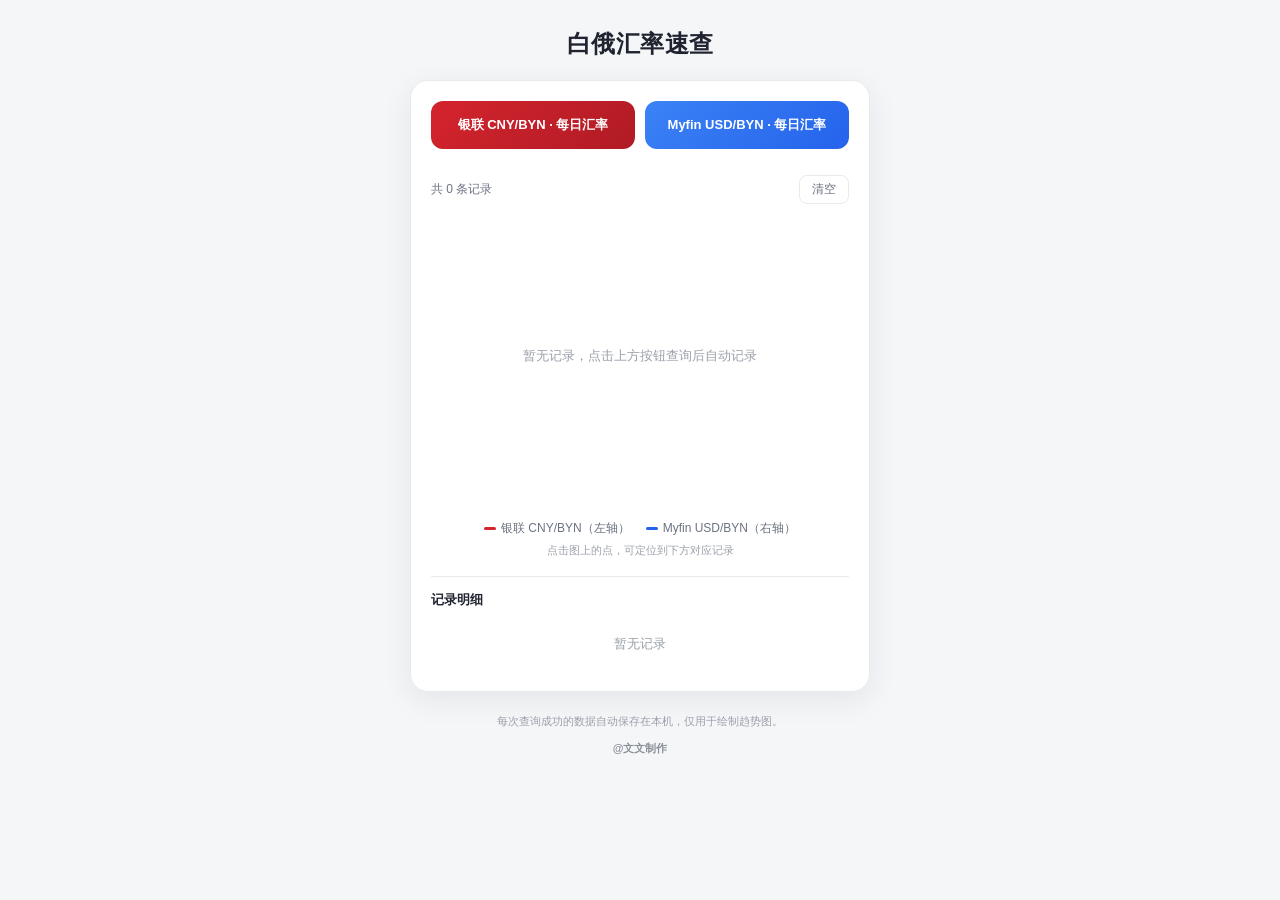
==== rate/index.html @ da24b67d "添加白俄汇率速查页面及更新脚本" ====
<!DOCTYPE html> <html lang="zh-CN"> <head> <meta charset="UTF-8"> <meta name="viewport" content="width=device-width, initial-scale=1.0"> <title>白俄汇率速查</title> <style>:root{ --primary:#d4242e; --primary-dark:#b01b24; --ink:#1f2430; --muted:#6b7280; --line:#e8eaef; --bg:#f5f6f8; --card:#ffffff; } *{box-sizing:border-box;margin:0;padding:0} body{ font-family:-apple-system,BlinkMacSystemFont,"PingFang SC","Microsoft YaHei",sans-serif; background:var(--bg);color:var(--ink);min-height:100vh; display:flex;align-items:flex-start;justify-content:center;padding:28px 14px; } .wrap{width:100%;max-width:460px} .header{text-align:center;margin-bottom:20px} .header h1{font-size:24px;letter-spacing:.5px} .header p{margin-top:8px;color:var(--muted);font-size:13px} .card{ background:var(--card);border-radius:18px;padding:20px; box-shadow:0 8px 30px rgba(31,36,48,.08);border:1px solid var(--line); } .btn-row{display:flex;gap:10px} .btn{ flex:1;padding:15px 6px;border:none;border-radius:12px; background:linear-gradient(135deg,var(--primary),var(--primary-dark)); color:#fff;font-size:13px;font-weight:700;letter-spacing:0;cursor:pointer; white-space:nowrap;transition:transform .1s ease,opacity .2s ease; } .btn:active{transform:scale(.98)} .btn:disabled{opacity:.6;cursor:not-allowed} .btn-blue{background:linear-gradient(135deg,#3b82f6,#2563eb)} .status-row{display:flex;gap:10px} .status{flex:1;font-size:12px;text-align:center;line-height:1.35;min-height:0} .status.error{color:#b91c1c} .status.info{color:var(--muted)} .results-row{display:flex;gap:10px;margin-top:6px;align-items:stretch} .result{ display:none;flex:1;min-width:0;margin-top:0;padding:14px 9px;border-radius:14px; background:linear-gradient(135deg,#fff5f5,#fff);border:1px solid #f7d5d7;text-align:center; } .result.show{display:block;animation:fade .35s ease} @keyframes fade{from{opacity:0;transform:translateY(8px)}to{opacity:1;transform:none}} .result.myfin{background:linear-gradient(135deg,#f5f9ff,#fff);border-color:#cfe0ff} .res-title{display:flex;align-items:center;justify-content:center;gap:6px;font-size:12px;font-weight:700;color:var(--ink);margin-bottom:10px} .block-dot{width:9px;height:9px;border-radius:50%;display:inline-block;flex:none} .rate-big{font-size:26px;font-weight:800;color:var(--primary);line-height:1.2} .myfin .rate-big{color:#2563eb} .rate-expr{margin-top:6px;font-size:12px;color:var(--ink);font-weight:600} .rate-inverse{margin-top:8px;font-size:11px;color:var(--muted)} .meta{ margin-top:12px;padding-top:10px;border-top:1px solid #f0dede; font-size:10px;color:var(--muted);display:flex;flex-direction:column;gap:4px;align-items:center; } .trend-head{display:flex;align-items:center;justify-content:space-between;margin-top:20px;margin-bottom:6px} .trend-head .cnt{font-size:12px;color:var(--muted)} .clear-btn{background:none;border:1px solid var(--line);color:var(--muted);border-radius:8px;padding:5px 12px;font-size:12px;cursor:pointer;white-space:nowrap} .clear-btn:active{background:#f2f3f5} .clear-btn.confirming{border-color:#d4242e;color:#d4242e;background:#fff0f1;font-weight:600} .chart-wrap{width:100%;overflow-x:auto;position:relative} #trendChart{width:100%;height:300px;display:block} .legend{display:flex;gap:16px;justify-content:center;margin-top:10px;font-size:12px;color:var(--muted)} .legend i{display:inline-block;width:12px;height:3px;border-radius:2px;vertical-align:middle;margin-right:5px} .chart-tip{text-align:center;font-size:11px;color:#9aa0aa;margin-top:6px} .detail-title{margin-top:18px;padding-top:14px;border-top:1px solid var(--line);font-size:13px;font-weight:600;color:var(--ink)} .detail-list{margin-top:8px;max-height:260px;overflow-y:auto} .detail-row{display:flex;align-items:center;justify-content:space-between;padding:10px 12px;border-radius:8px;background:#fafbfc;margin-bottom:6px;font-size:12px;border:2px solid transparent;transition:background .25s,border-color .25s} .detail-row .d-left{display:flex;flex-direction:column;gap:3px} .detail-row .d-time{color:var(--muted)} .detail-row .d-src{font-weight:600} .detail-row .d-src.up{color:var(--primary)} .detail-row .d-src.mf{color:#2563eb} .detail-row .d-rate{font-size:15px;font-weight:700;color:var(--ink)} .detail-row.highlight{background:#fff6d6;border-color:#f0b429;animation:hlpulse 1.1s ease} @keyframes hlpulse{0%{background:#ffe89a}100%{background:#fff6d6}} .empty-tip{text-align:center;color:#9aa0aa;font-size:13px;padding:36px 10px} .note{margin-top:20px;font-size:11px;color:#9aa0aa;line-height:1.7;text-align:center} .spin{ display:inline-block;width:13px;height:13px;border:2px solid rgba(31,36,48,.2); border-top-color:#6b7280;border-radius:50%;animation:spin .7s linear infinite; vertical-align:-2px;margin-right:5px; } @keyframes spin{to{transform:rotate(360deg)}}</style> </head> <body> <div class="wrap"> <div class="header"> <h1>白俄汇率速查</h1> </div> <div class="card"> <div class="btn-row"> <button class="btn" id="btn">查询银联 CNY/BYN</button> <button class="btn btn-blue" id="btnMyfin">查询Myfin USD/BYN</button> </div> <div class="status-row"> <div class="status info" id="status"></div> <div class="status info" id="statusMyfin"></div> </div> <div class="results-row"> <div class="result" id="result"> <div class="res-title"><span class="block-dot" style="background:#d4242e"></span>银联 CNY/BYN</div> <div class="rate-big" id="rateBig">—</div> <div class="rate-expr" id="rateExpr">—</div> <div class="rate-inverse" id="rateInverse">—</div> <div class="meta"> <span id="metaDate">数据日期：—</span> <span id="metaSrc">来源：中国银联</span> </div> </div> <div class="result myfin" id="resultMyfin"> <div class="res-title"><span class="block-dot" style="background:#2563eb"></span>Myfin USD/BYN</div> <div class="rate-big" id="myfinBig">—</div> <div class="rate-expr" id="myfinExpr">—</div> <div class="rate-inverse" id="myfinInverse">—</div> <div class="meta"> <span id="myfinDate">报价日期：—</span> <span>来源：Myfin</span> </div> </div> </div> <div class="trend-head"> <span class="cnt" id="recCount">共 0 条记录</span> <button class="clear-btn" id="btnClear">清空</button> </div> <div class="chart-wrap"> <canvas id="trendChart"></canvas> </div> <div class="legend"> <span><i style="background:#d4242e"></i>银联 CNY/BYN（左轴）</span> <span><i style="background:#2563eb"></i>Myfin USD/BYN（右轴）</span> </div> <div class="chart-tip">点击图上的点，可定位到下方对应记录</div> <div class="detail-title">记录明细</div> <div class="detail-list" id="detailList"></div> </div> <div class="note"> 每次查询成功的数据自动保存在本机，仅用于绘制趋势图。<br> <span style="display:inline-block;margin-top:8px;font-weight:600;color:#8a9099">@文文制作</span> </div> </div> <script>(function(){var $=function(id){return document.getElementById(id);};var inApp= !!window.AndroidBridge;var isStatic=false;var staticData=null;function bridgeCall(method){return new Promise(function(resolve,reject){var cb='cb_'+Date.now()+'_'+Math.floor(Math.random()*100000);window[cb]=function(payload){try{resolve(typeof payload==='string'?JSON.parse(payload):payload);}catch(e){reject(e);}delete window[cb];};AndroidBridge[method](cb);});}function loadStatic(){if(staticData)return Promise.resolve(staticData);return fetch('rates.json?t='+Date.now()).then(function(r){if(!r.ok)throw new Error('无法读取汇率数据文件');return r.json();}).then(function(d){staticData=d;return d;});}function apiQueryUnionPay(){if(inApp)return bridgeCall('queryUnionPay');if(isStatic)return loadStatic().then(function(d){var u=d.unionpay;if(!u|| !u.rate)throw new Error('暂无银联数据');return{rate:u.rate,inverse:u.inverse||1/u.rate,dataDate:u.dataDate||'',error:u.error};});return fetch('/api/rate').then(function(r){return r.json();});}function apiQueryMyfin(){if(inApp)return bridgeCall('queryMyfin');if(isStatic)return loadStatic().then(function(d){var m=d.myfin;if(!m|| !m.rate)throw new Error((m&&m.error)||'暂无 Myfin 数据');return{rate:m.rate,inverse:m.inverse||1/m.rate,quoteDate:m.quoteDate||'',error:m.error};});return fetch('/api/myfin').then(function(r){return r.json();});}function apiGetRecords(){try{if(inApp){var raw=AndroidBridge.getRecords();return typeof raw==='string'?JSON.parse(raw):(raw||[]);}return JSON.parse(localStorage.getItem('rate_records')||'[]');}catch(e){return[];}}function apiSaveRecord(source,rate,date,time){if(inApp){AndroidBridge.saveRecord(source,rate,date,time);return;}var arr=apiGetRecords();for(var i=arr.length-1;i>=0;i--){if(arr[i].source===source){if(Math.abs(Number(arr[i].rate)-Number(rate))<1e-9)return;break;}}arr.push({source:source,rate:Number(rate),date:date||'',time:time});if(arr.length>200)arr=arr.slice(-200);try{localStorage.setItem('rate_records',JSON.stringify(arr));}catch(e){}}function apiClearRecords(){if(inApp){AndroidBridge.clearRecords();return;}localStorage.removeItem('rate_records');}function nowTimeStr(){var d=new Date();function p(n){return n<10?'0'+n:''+n;}return p(d.getMonth()+1)+'-'+p(d.getDate())+' '+p(d.getHours())+':'+p(d.getMinutes())+':'+p(d.getSeconds());}function round3(v){return Math.round((Number(v)+1e-9)*1000)/1000;}var btn=$('btn'),statusEl=$('status'),result=$('result');btn.addEventListener('click',function(){btn.disabled=true;result.classList.remove('show');statusEl.className='status info';statusEl.innerHTML='<span class="spin"></span>正在查询…';apiQueryUnionPay().then(function(d){if(d.error)throw new Error(d.error);var rate=round3(d.rate);var inverse=round3(1/rate);$('rateBig').textContent=rate.toFixed(3);$('rateExpr').textContent='1 BYN = '+rate.toFixed(3)+' CNY';$('rateInverse').textContent='反向：1 CNY ≈ '+inverse.toFixed(3)+' BYN';$('metaDate').textContent='数据日期：'+String(d.dataDate).replace(/(\d{4})(\d{2})(\d{2})/,'$1-$2-$3');$('metaSrc').textContent='来源：中国银联';statusEl.textContent='';result.classList.add('show');apiSaveRecord('unionpay',rate,d.dataDate,nowTimeStr());loadRecords();}).catch(function(err){statusEl.className='status error';statusEl.textContent='查询失败：'+(err.message||'网络异常');}).finally(function(){btn.disabled=false;});});var btnMyfin=$('btnMyfin'),statusMyfin=$('statusMyfin'),resultMyfin=$('resultMyfin');btnMyfin.addEventListener('click',function(){btnMyfin.disabled=true;resultMyfin.classList.remove('show');statusMyfin.className='status info';statusMyfin.innerHTML='<span class="spin"></span>正在获取…';apiQueryMyfin().then(function(d){if(d.error)throw new Error(d.error);$('myfinBig').textContent=d.rate;$('myfinExpr').textContent='1 USD = '+d.rate+' BYN';$('myfinInverse').textContent='反向：1 BYN ≈ '+d.inverse+' USD';$('myfinDate').textContent='报价日期：'+d.quoteDate;statusMyfin.textContent='';resultMyfin.classList.add('show');apiSaveRecord('myfin',d.rate,d.quoteDate,nowTimeStr());loadRecords();}).catch(function(err){statusMyfin.className='status error';statusMyfin.textContent='获取失败：'+(err.message||'网络异常');}).finally(function(){btnMyfin.disabled=false;});});var records=[];var chartPoints=[];function esc(s){return String(s==null?'':s).replace(/[&<>"]/g,function(c){return{'&':'&amp;','<':'&lt;','>':'&gt;','"':'&quot;'}[c];});}function loadRecords(){records=apiGetRecords();$('recCount').textContent='共 '+records.length+' 条记录';drawChart();renderDetail();}var clearArmed=false,clearTimer=null;$('btnClear').addEventListener('click',function(){var btn=this;if(!clearArmed){clearArmed=true;btn.textContent='再点一次确认';btn.classList.add('confirming');clearTimeout(clearTimer);clearTimer=setTimeout(function(){clearArmed=false;btn.textContent='清空';btn.classList.remove('confirming');},3000);return;}clearTimeout(clearTimer);clearArmed=false;btn.textContent='清空';btn.classList.remove('confirming');apiClearRecords();loadRecords();});function renderDetail(){var box=$('detailList');if(!records||records.length===0){box.innerHTML='<div class="empty-tip" style="padding:18px 10px">暂无记录</div>';return;}var html='';for(var i=records.length-1;i>=0;i--){var r=records[i];var isUp=r.source==='unionpay';var srcTxt=isUp?'银联 CNY→BYN':'Myfin USD→BYN';html+='<div class="detail-row" id="row_'+i+'" data-gi="'+i+'">'+'<div class="d-left">'+'<span class="d-src '+(isUp?'up':'mf')+'">'+srcTxt+'</span>'+'<span class="d-time">'+esc(r.time||'')+'</span>'+'</div>'+'<div class="d-rate">'+(isUp?Number(r.rate).toFixed(3):r.rate)+'</div>'+'</div>';}box.innerHTML=html;}function tickFormatter(ex){var vals=[];for(var k=0;k<=4;k++)vals.push(ex.max-ex.range*k/4);var rounded=vals.map(function(v){return Math.round(v);});var distinct={};rounded.forEach(function(v){distinct[v]=1;});return Object.keys(distinct).length<2?function(v){return v.toFixed(2);}:function(v){return String(Math.round(v));};}function drawChart(){var canvas=$('trendChart');var ctx=canvas.getContext('2d');var dpr=window.devicePixelRatio||1;var w=canvas.clientWidth||360,h=canvas.clientHeight||300;canvas.width=w*dpr;canvas.height=h*dpr;ctx.scale(dpr,dpr);ctx.clearRect(0,0,w,h);chartPoints=[];if(!records||records.length===0){ctx.fillStyle='#9aa0aa';ctx.font='13px sans-serif';ctx.textAlign='center';ctx.fillText('暂无记录，点击上方按钮查询后自动记录',w/2,h/2);return;}var groups={unionpay:records.filter(function(r){return r.source==='unionpay';}),myfin:records.filter(function(r){return r.source==='myfin';})};function extent(list){if(!list.length)return null;var vals=list.map(function(r){return r.rate;});var mn=Math.min.apply(null,vals),mx=Math.max.apply(null,vals);if(mn===mx){mn-=0.05;mx+=0.05;}var rg=mx-mn;mn-=rg*0.18;mx+=rg*0.18;return{min:mn,max:mx,range:mx-mn};}var upEx=extent(groups.unionpay),mfEx=extent(groups.myfin);var padL=40,padR=40,padT=22,padB=42;var plotW=w-padL-padR,plotH=h-padT-padB;ctx.strokeStyle='#eef0f3';ctx.lineWidth=1;for(var g=0;g<=4;g++){var gy=padT+plotH*g/4;ctx.beginPath();ctx.moveTo(padL,gy);ctx.lineTo(w-padR,gy);ctx.stroke();}ctx.font='11px sans-serif';if(upEx){var fmtUp=tickFormatter(upEx);ctx.fillStyle='#d4242e';ctx.textAlign='right';for(var i=0;i<=4;i++){var y=padT+plotH*i/4;ctx.fillText(fmtUp(upEx.max-upEx.range*i/4),padL-8,y+4);}}if(mfEx){var fmtMf=tickFormatter(mfEx);ctx.fillStyle='#2563eb';ctx.textAlign='left';for(var j=0;j<=4;j++){var y2=padT+plotH*j/4;ctx.fillText(fmtMf(mfEx.max-mfEx.range*j/4),w-padR+8,y2+4);}}var n=records.length;function xAt(idx){return n===1?padL+plotW/2:padL+plotW*idx/(n-1);}ctx.fillStyle='#9aa0aa';ctx.textAlign='center';var labelIdxs=n===1?[0]:[0,Math.floor((n-1)/2),n-1];labelIdxs.forEach(function(idx){ctx.fillText(dateLabel(records[idx]),xAt(idx),h-14);});function drawLine(list,color,source,ex){if(!list.length|| !ex)return;function yAt(rate){return padT+plotH*(ex.max-rate)/ex.range;}ctx.strokeStyle=color;ctx.lineWidth=2.4;ctx.lineJoin='round';ctx.lineCap='round';ctx.beginPath();list.forEach(function(rec,idx){var gi=records.indexOf(rec);var x=xAt(gi),y=yAt(rec.rate);if(idx===0)ctx.moveTo(x,y);else ctx.lineTo(x,y);});ctx.stroke();ctx.fillStyle=color;list.forEach(function(rec){var gi=records.indexOf(rec);var x=xAt(gi),y=yAt(rec.rate);ctx.beginPath();ctx.arc(x,y,4.5,0,Math.PI*2);ctx.fill();chartPoints.push({x:x,y:y,gi:gi});});}drawLine(groups.unionpay,'#d4242e','unionpay',upEx);drawLine(groups.myfin,'#2563eb','myfin',mfEx);}function dateLabel(rec){var d=rec.date||'';if(/^\d{8}$/.test(d))d=d.slice(0,4)+'-'+d.slice(4,6)+'-'+d.slice(6,8);if(d)return String(d).slice(5);var t=String(rec.time||'');return t.slice(0,5)||t;}function focusRecordAt(clientX,clientY){if(!chartPoints.length)return;var rect=$('trendChart').getBoundingClientRect();var mx=clientX-rect.left,my=clientY-rect.top;var best=null,bestDist=20*20;chartPoints.forEach(function(p){var dx=p.x-mx,dy=p.y-my,d=dx*dx+dy*dy;if(d<bestDist){bestDist=d;best=p;}});if(best)highlightRow(best.gi);}function highlightRow(gi){var rows=document.querySelectorAll('.detail-row');for(var i=0;i<rows.length;i++)rows[i].classList.remove('highlight');var row=$('row_'+gi);if(!row)return;row.classList.add('highlight');row.scrollIntoView({behavior:'smooth',block:'center'});}$('trendChart').addEventListener('click',function(e){focusRecordAt(e.clientX,e.clientY);});$('trendChart').addEventListener('touchstart',function(e){if(e.touches&&e.touches.length)focusRecordAt(e.touches[0].clientX,e.touches[0].clientY);},{passive:true});function detectEnv(){if(inApp)return Promise.resolve();return fetch('/api/rate',{method:'GET'}).then(function(r){var ct=r.headers.get('content-type')||'';if(!r.ok||ct.indexOf('application/json')<0)throw new Error('static');return r.json();}).then(function(){isStatic=false;}).catch(function(){isStatic=true;var b1=$('btn'),b2=$('btnMyfin');if(b1)b1.textContent='银联 CNY/BYN · 每日汇率';if(b2)b2.textContent='Myfin USD/BYN · 每日汇率';});}detectEnv().then(function(){loadRecords();});window.addEventListener('resize',drawChart);})();</script> </body> </html>
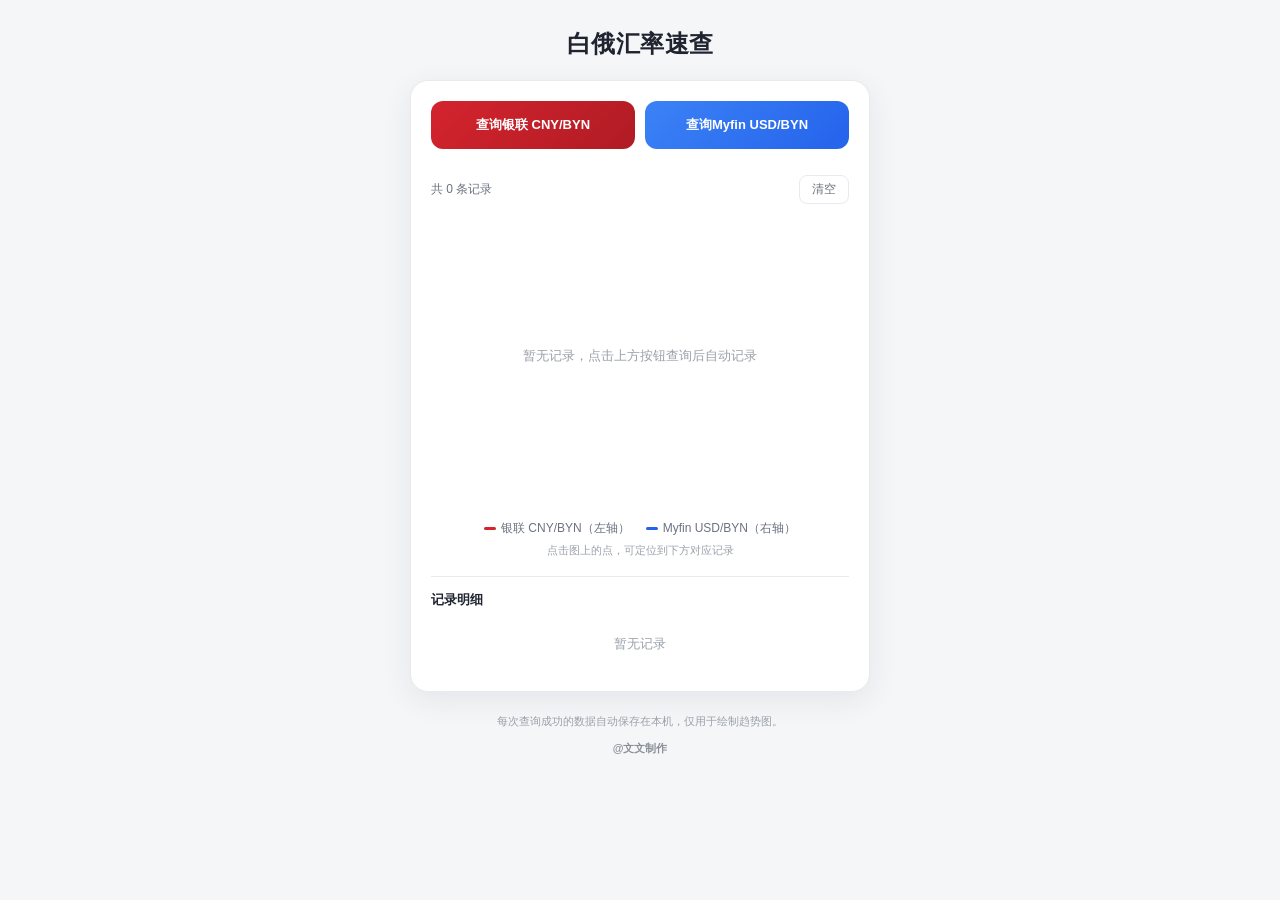
==== commit f1580507: "移除静态模式按钮的每日汇率文案" ====
--- a/rate/index.html
+++ b/rate/index.html
@@ -1 +1 @@
-<!DOCTYPE html> <html lang="zh-CN"> <head> <meta charset="UTF-8"> <meta name="viewport" content="width=device-width, initial-scale=1.0"> <title>白俄汇率速查</title> <style>:root{ --primary:#d4242e; --primary-dark:#b01b24; --ink:#1f2430; --muted:#6b7280; --line:#e8eaef; --bg:#f5f6f8; --card:#ffffff; } *{box-sizing:border-box;margin:0;padding:0} body{ font-family:-apple-system,BlinkMacSystemFont,"PingFang SC","Microsoft YaHei",sans-serif; background:var(--bg);color:var(--ink);min-height:100vh; display:flex;align-items:flex-start;justify-content:center;padding:28px 14px; } .wrap{width:100%;max-width:460px} .header{text-align:center;margin-bottom:20px} .header h1{font-size:24px;letter-spacing:.5px} .header p{margin-top:8px;color:var(--muted);font-size:13px} .card{ background:var(--card);border-radius:18px;padding:20px; box-shadow:0 8px 30px rgba(31,36,48,.08);border:1px solid var(--line); } .btn-row{display:flex;gap:10px} .btn{ flex:1;padding:15px 6px;border:none;border-radius:12px; background:linear-gradient(135deg,var(--primary),var(--primary-dark)); color:#fff;font-size:13px;font-weight:700;letter-spacing:0;cursor:pointer; white-space:nowrap;transition:transform .1s ease,opacity .2s ease; } .btn:active{transform:scale(.98)} .btn:disabled{opacity:.6;cursor:not-allowed} .btn-blue{background:linear-gradient(135deg,#3b82f6,#2563eb)} .status-row{display:flex;gap:10px} .status{flex:1;font-size:12px;text-align:center;line-height:1.35;min-height:0} .status.error{color:#b91c1c} .status.info{color:var(--muted)} .results-row{display:flex;gap:10px;margin-top:6px;align-items:stretch} .result{ display:none;flex:1;min-width:0;margin-top:0;padding:14px 9px;border-radius:14px; background:linear-gradient(135deg,#fff5f5,#fff);border:1px solid #f7d5d7;text-align:center; } .result.show{display:block;animation:fade .35s ease} @keyframes fade{from{opacity:0;transform:translateY(8px)}to{opacity:1;transform:none}} .result.myfin{background:linear-gradient(135deg,#f5f9ff,#fff);border-color:#cfe0ff} .res-title{display:flex;align-items:center;justify-content:center;gap:6px;font-size:12px;font-weight:700;color:var(--ink);margin-bottom:10px} .block-dot{width:9px;height:9px;border-radius:50%;display:inline-block;flex:none} .rate-big{font-size:26px;font-weight:800;color:var(--primary);line-height:1.2} .myfin .rate-big{color:#2563eb} .rate-expr{margin-top:6px;font-size:12px;color:var(--ink);font-weight:600} .rate-inverse{margin-top:8px;font-size:11px;color:var(--muted)} .meta{ margin-top:12px;padding-top:10px;border-top:1px solid #f0dede; font-size:10px;color:var(--muted);display:flex;flex-direction:column;gap:4px;align-items:center; } .trend-head{display:flex;align-items:center;justify-content:space-between;margin-top:20px;margin-bottom:6px} .trend-head .cnt{font-size:12px;color:var(--muted)} .clear-btn{background:none;border:1px solid var(--line);color:var(--muted);border-radius:8px;padding:5px 12px;font-size:12px;cursor:pointer;white-space:nowrap} .clear-btn:active{background:#f2f3f5} .clear-btn.confirming{border-color:#d4242e;color:#d4242e;background:#fff0f1;font-weight:600} .chart-wrap{width:100%;overflow-x:auto;position:relative} #trendChart{width:100%;height:300px;display:block} .legend{display:flex;gap:16px;justify-content:center;margin-top:10px;font-size:12px;color:var(--muted)} .legend i{display:inline-block;width:12px;height:3px;border-radius:2px;vertical-align:middle;margin-right:5px} .chart-tip{text-align:center;font-size:11px;color:#9aa0aa;margin-top:6px} .detail-title{margin-top:18px;padding-top:14px;border-top:1px solid var(--line);font-size:13px;font-weight:600;color:var(--ink)} .detail-list{margin-top:8px;max-height:260px;overflow-y:auto} .detail-row{display:flex;align-items:center;justify-content:space-between;padding:10px 12px;border-radius:8px;background:#fafbfc;margin-bottom:6px;font-size:12px;border:2px solid transparent;transition:background .25s,border-color .25s} .detail-row .d-left{display:flex;flex-direction:column;gap:3px} .detail-row .d-time{color:var(--muted)} .detail-row .d-src{font-weight:600} .detail-row .d-src.up{color:var(--primary)} .detail-row .d-src.mf{color:#2563eb} .detail-row .d-rate{font-size:15px;font-weight:700;color:var(--ink)} .detail-row.highlight{background:#fff6d6;border-color:#f0b429;animation:hlpulse 1.1s ease} @keyframes hlpulse{0%{background:#ffe89a}100%{background:#fff6d6}} .empty-tip{text-align:center;color:#9aa0aa;font-size:13px;padding:36px 10px} .note{margin-top:20px;font-size:11px;color:#9aa0aa;line-height:1.7;text-align:center} .spin{ display:inline-block;width:13px;height:13px;border:2px solid rgba(31,36,48,.2); border-top-color:#6b7280;border-radius:50%;animation:spin .7s linear infinite; vertical-align:-2px;margin-right:5px; } @keyframes spin{to{transform:rotate(360deg)}}</style> </head> <body> <div class="wrap"> <div class="header"> <h1>白俄汇率速查</h1> </div> <div class="card"> <div class="btn-row"> <button class="btn" id="btn">查询银联 CNY/BYN</button> <button class="btn btn-blue" id="btnMyfin">查询Myfin USD/BYN</button> </div> <div class="status-row"> <div class="status info" id="status"></div> <div class="status info" id="statusMyfin"></div> </div> <div class="results-row"> <div class="result" id="result"> <div class="res-title"><span class="block-dot" style="background:#d4242e"></span>银联 CNY/BYN</div> <div class="rate-big" id="rateBig">—</div> <div class="rate-expr" id="rateExpr">—</div> <div class="rate-inverse" id="rateInverse">—</div> <div class="meta"> <span id="metaDate">数据日期：—</span> <span id="metaSrc">来源：中国银联</span> </div> </div> <div class="result myfin" id="resultMyfin"> <div class="res-title"><span class="block-dot" style="background:#2563eb"></span>Myfin USD/BYN</div> <div class="rate-big" id="myfinBig">—</div> <div class="rate-expr" id="myfinExpr">—</div> <div class="rate-inverse" id="myfinInverse">—</div> <div class="meta"> <span id="myfinDate">报价日期：—</span> <span>来源：Myfin</span> </div> </div> </div> <div class="trend-head"> <span class="cnt" id="recCount">共 0 条记录</span> <button class="clear-btn" id="btnClear">清空</button> </div> <div class="chart-wrap"> <canvas id="trendChart"></canvas> </div> <div class="legend"> <span><i style="background:#d4242e"></i>银联 CNY/BYN（左轴）</span> <span><i style="background:#2563eb"></i>Myfin USD/BYN（右轴）</span> </div> <div class="chart-tip">点击图上的点，可定位到下方对应记录</div> <div class="detail-title">记录明细</div> <div class="detail-list" id="detailList"></div> </div> <div class="note"> 每次查询成功的数据自动保存在本机，仅用于绘制趋势图。<br> <span style="display:inline-block;margin-top:8px;font-weight:600;color:#8a9099">@文文制作</span> </div> </div> <script>(function(){var $=function(id){return document.getElementById(id);};var inApp= !!window.AndroidBridge;var isStatic=false;var staticData=null;function bridgeCall(method){return new Promise(function(resolve,reject){var cb='cb_'+Date.now()+'_'+Math.floor(Math.random()*100000);window[cb]=function(payload){try{resolve(typeof payload==='string'?JSON.parse(payload):payload);}catch(e){reject(e);}delete window[cb];};AndroidBridge[method](cb);});}function loadStatic(){if(staticData)return Promise.resolve(staticData);return fetch('rates.json?t='+Date.now()).then(function(r){if(!r.ok)throw new Error('无法读取汇率数据文件');return r.json();}).then(function(d){staticData=d;return d;});}function apiQueryUnionPay(){if(inApp)return bridgeCall('queryUnionPay');if(isStatic)return loadStatic().then(function(d){var u=d.unionpay;if(!u|| !u.rate)throw new Error('暂无银联数据');return{rate:u.rate,inverse:u.inverse||1/u.rate,dataDate:u.dataDate||'',error:u.error};});return fetch('/api/rate').then(function(r){return r.json();});}function apiQueryMyfin(){if(inApp)return bridgeCall('queryMyfin');if(isStatic)return loadStatic().then(function(d){var m=d.myfin;if(!m|| !m.rate)throw new Error((m&&m.error)||'暂无 Myfin 数据');return{rate:m.rate,inverse:m.inverse||1/m.rate,quoteDate:m.quoteDate||'',error:m.error};});return fetch('/api/myfin').then(function(r){return r.json();});}function apiGetRecords(){try{if(inApp){var raw=AndroidBridge.getRecords();return typeof raw==='string'?JSON.parse(raw):(raw||[]);}return JSON.parse(localStorage.getItem('rate_records')||'[]');}catch(e){return[];}}function apiSaveRecord(source,rate,date,time){if(inApp){AndroidBridge.saveRecord(source,rate,date,time);return;}var arr=apiGetRecords();for(var i=arr.length-1;i>=0;i--){if(arr[i].source===source){if(Math.abs(Number(arr[i].rate)-Number(rate))<1e-9)return;break;}}arr.push({source:source,rate:Number(rate),date:date||'',time:time});if(arr.length>200)arr=arr.slice(-200);try{localStorage.setItem('rate_records',JSON.stringify(arr));}catch(e){}}function apiClearRecords(){if(inApp){AndroidBridge.clearRecords();return;}localStorage.removeItem('rate_records');}function nowTimeStr(){var d=new Date();function p(n){return n<10?'0'+n:''+n;}return p(d.getMonth()+1)+'-'+p(d.getDate())+' '+p(d.getHours())+':'+p(d.getMinutes())+':'+p(d.getSeconds());}function round3(v){return Math.round((Number(v)+1e-9)*1000)/1000;}var btn=$('btn'),statusEl=$('status'),result=$('result');btn.addEventListener('click',function(){btn.disabled=true;result.classList.remove('show');statusEl.className='status info';statusEl.innerHTML='<span class="spin"></span>正在查询…';apiQueryUnionPay().then(function(d){if(d.error)throw new Error(d.error);var rate=round3(d.rate);var inverse=round3(1/rate);$('rateBig').textContent=rate.toFixed(3);$('rateExpr').textContent='1 BYN = '+rate.toFixed(3)+' CNY';$('rateInverse').textContent='反向：1 CNY ≈ '+inverse.toFixed(3)+' BYN';$('metaDate').textContent='数据日期：'+String(d.dataDate).replace(/(\d{4})(\d{2})(\d{2})/,'$1-$2-$3');$('metaSrc').textContent='来源：中国银联';statusEl.textContent='';result.classList.add('show');apiSaveRecord('unionpay',rate,d.dataDate,nowTimeStr());loadRecords();}).catch(function(err){statusEl.className='status error';statusEl.textContent='查询失败：'+(err.message||'网络异常');}).finally(function(){btn.disabled=false;});});var btnMyfin=$('btnMyfin'),statusMyfin=$('statusMyfin'),resultMyfin=$('resultMyfin');btnMyfin.addEventListener('click',function(){btnMyfin.disabled=true;resultMyfin.classList.remove('show');statusMyfin.className='status info';statusMyfin.innerHTML='<span class="spin"></span>正在获取…';apiQueryMyfin().then(function(d){if(d.error)throw new Error(d.error);$('myfinBig').textContent=d.rate;$('myfinExpr').textContent='1 USD = '+d.rate+' BYN';$('myfinInverse').textContent='反向：1 BYN ≈ '+d.inverse+' USD';$('myfinDate').textContent='报价日期：'+d.quoteDate;statusMyfin.textContent='';resultMyfin.classList.add('show');apiSaveRecord('myfin',d.rate,d.quoteDate,nowTimeStr());loadRecords();}).catch(function(err){statusMyfin.className='status error';statusMyfin.textContent='获取失败：'+(err.message||'网络异常');}).finally(function(){btnMyfin.disabled=false;});});var records=[];var chartPoints=[];function esc(s){return String(s==null?'':s).replace(/[&<>"]/g,function(c){return{'&':'&amp;','<':'&lt;','>':'&gt;','"':'&quot;'}[c];});}function loadRecords(){records=apiGetRecords();$('recCount').textContent='共 '+records.length+' 条记录';drawChart();renderDetail();}var clearArmed=false,clearTimer=null;$('btnClear').addEventListener('click',function(){var btn=this;if(!clearArmed){clearArmed=true;btn.textContent='再点一次确认';btn.classList.add('confirming');clearTimeout(clearTimer);clearTimer=setTimeout(function(){clearArmed=false;btn.textContent='清空';btn.classList.remove('confirming');},3000);return;}clearTimeout(clearTimer);clearArmed=false;btn.textContent='清空';btn.classList.remove('confirming');apiClearRecords();loadRecords();});function renderDetail(){var box=$('detailList');if(!records||records.length===0){box.innerHTML='<div class="empty-tip" style="padding:18px 10px">暂无记录</div>';return;}var html='';for(var i=records.length-1;i>=0;i--){var r=records[i];var isUp=r.source==='unionpay';var srcTxt=isUp?'银联 CNY→BYN':'Myfin USD→BYN';html+='<div class="detail-row" id="row_'+i+'" data-gi="'+i+'">'+'<div class="d-left">'+'<span class="d-src '+(isUp?'up':'mf')+'">'+srcTxt+'</span>'+'<span class="d-time">'+esc(r.time||'')+'</span>'+'</div>'+'<div class="d-rate">'+(isUp?Number(r.rate).toFixed(3):r.rate)+'</div>'+'</div>';}box.innerHTML=html;}function tickFormatter(ex){var vals=[];for(var k=0;k<=4;k++)vals.push(ex.max-ex.range*k/4);var rounded=vals.map(function(v){return Math.round(v);});var distinct={};rounded.forEach(function(v){distinct[v]=1;});return Object.keys(distinct).length<2?function(v){return v.toFixed(2);}:function(v){return String(Math.round(v));};}function drawChart(){var canvas=$('trendChart');var ctx=canvas.getContext('2d');var dpr=window.devicePixelRatio||1;var w=canvas.clientWidth||360,h=canvas.clientHeight||300;canvas.width=w*dpr;canvas.height=h*dpr;ctx.scale(dpr,dpr);ctx.clearRect(0,0,w,h);chartPoints=[];if(!records||records.length===0){ctx.fillStyle='#9aa0aa';ctx.font='13px sans-serif';ctx.textAlign='center';ctx.fillText('暂无记录，点击上方按钮查询后自动记录',w/2,h/2);return;}var groups={unionpay:records.filter(function(r){return r.source==='unionpay';}),myfin:records.filter(function(r){return r.source==='myfin';})};function extent(list){if(!list.length)return null;var vals=list.map(function(r){return r.rate;});var mn=Math.min.apply(null,vals),mx=Math.max.apply(null,vals);if(mn===mx){mn-=0.05;mx+=0.05;}var rg=mx-mn;mn-=rg*0.18;mx+=rg*0.18;return{min:mn,max:mx,range:mx-mn};}var upEx=extent(groups.unionpay),mfEx=extent(groups.myfin);var padL=40,padR=40,padT=22,padB=42;var plotW=w-padL-padR,plotH=h-padT-padB;ctx.strokeStyle='#eef0f3';ctx.lineWidth=1;for(var g=0;g<=4;g++){var gy=padT+plotH*g/4;ctx.beginPath();ctx.moveTo(padL,gy);ctx.lineTo(w-padR,gy);ctx.stroke();}ctx.font='11px sans-serif';if(upEx){var fmtUp=tickFormatter(upEx);ctx.fillStyle='#d4242e';ctx.textAlign='right';for(var i=0;i<=4;i++){var y=padT+plotH*i/4;ctx.fillText(fmtUp(upEx.max-upEx.range*i/4),padL-8,y+4);}}if(mfEx){var fmtMf=tickFormatter(mfEx);ctx.fillStyle='#2563eb';ctx.textAlign='left';for(var j=0;j<=4;j++){var y2=padT+plotH*j/4;ctx.fillText(fmtMf(mfEx.max-mfEx.range*j/4),w-padR+8,y2+4);}}var n=records.length;function xAt(idx){return n===1?padL+plotW/2:padL+plotW*idx/(n-1);}ctx.fillStyle='#9aa0aa';ctx.textAlign='center';var labelIdxs=n===1?[0]:[0,Math.floor((n-1)/2),n-1];labelIdxs.forEach(function(idx){ctx.fillText(dateLabel(records[idx]),xAt(idx),h-14);});function drawLine(list,color,source,ex){if(!list.length|| !ex)return;function yAt(rate){return padT+plotH*(ex.max-rate)/ex.range;}ctx.strokeStyle=color;ctx.lineWidth=2.4;ctx.lineJoin='round';ctx.lineCap='round';ctx.beginPath();list.forEach(function(rec,idx){var gi=records.indexOf(rec);var x=xAt(gi),y=yAt(rec.rate);if(idx===0)ctx.moveTo(x,y);else ctx.lineTo(x,y);});ctx.stroke();ctx.fillStyle=color;list.forEach(function(rec){var gi=records.indexOf(rec);var x=xAt(gi),y=yAt(rec.rate);ctx.beginPath();ctx.arc(x,y,4.5,0,Math.PI*2);ctx.fill();chartPoints.push({x:x,y:y,gi:gi});});}drawLine(groups.unionpay,'#d4242e','unionpay',upEx);drawLine(groups.myfin,'#2563eb','myfin',mfEx);}function dateLabel(rec){var d=rec.date||'';if(/^\d{8}$/.test(d))d=d.slice(0,4)+'-'+d.slice(4,6)+'-'+d.slice(6,8);if(d)return String(d).slice(5);var t=String(rec.time||'');return t.slice(0,5)||t;}function focusRecordAt(clientX,clientY){if(!chartPoints.length)return;var rect=$('trendChart').getBoundingClientRect();var mx=clientX-rect.left,my=clientY-rect.top;var best=null,bestDist=20*20;chartPoints.forEach(function(p){var dx=p.x-mx,dy=p.y-my,d=dx*dx+dy*dy;if(d<bestDist){bestDist=d;best=p;}});if(best)highlightRow(best.gi);}function highlightRow(gi){var rows=document.querySelectorAll('.detail-row');for(var i=0;i<rows.length;i++)rows[i].classList.remove('highlight');var row=$('row_'+gi);if(!row)return;row.classList.add('highlight');row.scrollIntoView({behavior:'smooth',block:'center'});}$('trendChart').addEventListener('click',function(e){focusRecordAt(e.clientX,e.clientY);});$('trendChart').addEventListener('touchstart',function(e){if(e.touches&&e.touches.length)focusRecordAt(e.touches[0].clientX,e.touches[0].clientY);},{passive:true});function detectEnv(){if(inApp)return Promise.resolve();return fetch('/api/rate',{method:'GET'}).then(function(r){var ct=r.headers.get('content-type')||'';if(!r.ok||ct.indexOf('application/json')<0)throw new Error('static');return r.json();}).then(function(){isStatic=false;}).catch(function(){isStatic=true;var b1=$('btn'),b2=$('btnMyfin');if(b1)b1.textContent='银联 CNY/BYN · 每日汇率';if(b2)b2.textContent='Myfin USD/BYN · 每日汇率';});}detectEnv().then(function(){loadRecords();});window.addEventListener('resize',drawChart);})();</script> </body> </html>
+<!DOCTYPE html> <html lang="zh-CN"> <head> <meta charset="UTF-8"> <meta name="viewport" content="width=device-width, initial-scale=1.0"> <title>白俄汇率速查</title> <style>:root{ --primary:#d4242e; --primary-dark:#b01b24; --ink:#1f2430; --muted:#6b7280; --line:#e8eaef; --bg:#f5f6f8; --card:#ffffff; } *{box-sizing:border-box;margin:0;padding:0} body{ font-family:-apple-system,BlinkMacSystemFont,"PingFang SC","Microsoft YaHei",sans-serif; background:var(--bg);color:var(--ink);min-height:100vh; display:flex;align-items:flex-start;justify-content:center;padding:28px 14px; } .wrap{width:100%;max-width:460px} .header{text-align:center;margin-bottom:20px} .header h1{font-size:24px;letter-spacing:.5px} .header p{margin-top:8px;color:var(--muted);font-size:13px} .card{ background:var(--card);border-radius:18px;padding:20px; box-shadow:0 8px 30px rgba(31,36,48,.08);border:1px solid var(--line); } .btn-row{display:flex;gap:10px} .btn{ flex:1;padding:15px 6px;border:none;border-radius:12px; background:linear-gradient(135deg,var(--primary),var(--primary-dark)); color:#fff;font-size:13px;font-weight:700;letter-spacing:0;cursor:pointer; white-space:nowrap;transition:transform .1s ease,opacity .2s ease; } .btn:active{transform:scale(.98)} .btn:disabled{opacity:.6;cursor:not-allowed} .btn-blue{background:linear-gradient(135deg,#3b82f6,#2563eb)} .status-row{display:flex;gap:10px} .status{flex:1;font-size:12px;text-align:center;line-height:1.35;min-height:0} .status.error{color:#b91c1c} .status.info{color:var(--muted)} .results-row{display:flex;gap:10px;margin-top:6px;align-items:stretch} .result{ display:none;flex:1;min-width:0;margin-top:0;padding:14px 9px;border-radius:14px; background:linear-gradient(135deg,#fff5f5,#fff);border:1px solid #f7d5d7;text-align:center; } .result.show{display:block;animation:fade .35s ease} @keyframes fade{from{opacity:0;transform:translateY(8px)}to{opacity:1;transform:none}} .result.myfin{background:linear-gradient(135deg,#f5f9ff,#fff);border-color:#cfe0ff} .res-title{display:flex;align-items:center;justify-content:center;gap:6px;font-size:12px;font-weight:700;color:var(--ink);margin-bottom:10px} .block-dot{width:9px;height:9px;border-radius:50%;display:inline-block;flex:none} .rate-big{font-size:26px;font-weight:800;color:var(--primary);line-height:1.2} .myfin .rate-big{color:#2563eb} .rate-expr{margin-top:6px;font-size:12px;color:var(--ink);font-weight:600} .rate-inverse{margin-top:8px;font-size:11px;color:var(--muted)} .meta{ margin-top:12px;padding-top:10px;border-top:1px solid #f0dede; font-size:10px;color:var(--muted);display:flex;flex-direction:column;gap:4px;align-items:center; } .trend-head{display:flex;align-items:center;justify-content:space-between;margin-top:20px;margin-bottom:6px} .trend-head .cnt{font-size:12px;color:var(--muted)} .clear-btn{background:none;border:1px solid var(--line);color:var(--muted);border-radius:8px;padding:5px 12px;font-size:12px;cursor:pointer;white-space:nowrap} .clear-btn:active{background:#f2f3f5} .clear-btn.confirming{border-color:#d4242e;color:#d4242e;background:#fff0f1;font-weight:600} .chart-wrap{width:100%;overflow-x:auto;position:relative} #trendChart{width:100%;height:300px;display:block} .legend{display:flex;gap:16px;justify-content:center;margin-top:10px;font-size:12px;color:var(--muted)} .legend i{display:inline-block;width:12px;height:3px;border-radius:2px;vertical-align:middle;margin-right:5px} .chart-tip{text-align:center;font-size:11px;color:#9aa0aa;margin-top:6px} .detail-title{margin-top:18px;padding-top:14px;border-top:1px solid var(--line);font-size:13px;font-weight:600;color:var(--ink)} .detail-list{margin-top:8px;max-height:260px;overflow-y:auto} .detail-row{display:flex;align-items:center;justify-content:space-between;padding:10px 12px;border-radius:8px;background:#fafbfc;margin-bottom:6px;font-size:12px;border:2px solid transparent;transition:background .25s,border-color .25s} .detail-row .d-left{display:flex;flex-direction:column;gap:3px} .detail-row .d-time{color:var(--muted)} .detail-row .d-src{font-weight:600} .detail-row .d-src.up{color:var(--primary)} .detail-row .d-src.mf{color:#2563eb} .detail-row .d-rate{font-size:15px;font-weight:700;color:var(--ink)} .detail-row.highlight{background:#fff6d6;border-color:#f0b429;animation:hlpulse 1.1s ease} @keyframes hlpulse{0%{background:#ffe89a}100%{background:#fff6d6}} .empty-tip{text-align:center;color:#9aa0aa;font-size:13px;padding:36px 10px} .note{margin-top:20px;font-size:11px;color:#9aa0aa;line-height:1.7;text-align:center} .spin{ display:inline-block;width:13px;height:13px;border:2px solid rgba(31,36,48,.2); border-top-color:#6b7280;border-radius:50%;animation:spin .7s linear infinite; vertical-align:-2px;margin-right:5px; } @keyframes spin{to{transform:rotate(360deg)}}</style> </head> <body> <div class="wrap"> <div class="header"> <h1>白俄汇率速查</h1> </div> <div class="card"> <div class="btn-row"> <button class="btn" id="btn">查询银联 CNY/BYN</button> <button class="btn btn-blue" id="btnMyfin">查询Myfin USD/BYN</button> </div> <div class="status-row"> <div class="status info" id="status"></div> <div class="status info" id="statusMyfin"></div> </div> <div class="results-row"> <div class="result" id="result"> <div class="res-title"><span class="block-dot" style="background:#d4242e"></span>银联 CNY/BYN</div> <div class="rate-big" id="rateBig">—</div> <div class="rate-expr" id="rateExpr">—</div> <div class="rate-inverse" id="rateInverse">—</div> <div class="meta"> <span id="metaDate">数据日期：—</span> <span id="metaSrc">来源：中国银联</span> </div> </div> <div class="result myfin" id="resultMyfin"> <div class="res-title"><span class="block-dot" style="background:#2563eb"></span>Myfin USD/BYN</div> <div class="rate-big" id="myfinBig">—</div> <div class="rate-expr" id="myfinExpr">—</div> <div class="rate-inverse" id="myfinInverse">—</div> <div class="meta"> <span id="myfinDate">报价日期：—</span> <span>来源：Myfin</span> </div> </div> </div> <div class="trend-head"> <span class="cnt" id="recCount">共 0 条记录</span> <button class="clear-btn" id="btnClear">清空</button> </div> <div class="chart-wrap"> <canvas id="trendChart"></canvas> </div> <div class="legend"> <span><i style="background:#d4242e"></i>银联 CNY/BYN（左轴）</span> <span><i style="background:#2563eb"></i>Myfin USD/BYN（右轴）</span> </div> <div class="chart-tip">点击图上的点，可定位到下方对应记录</div> <div class="detail-title">记录明细</div> <div class="detail-list" id="detailList"></div> </div> <div class="note"> 每次查询成功的数据自动保存在本机，仅用于绘制趋势图。<br> <span style="display:inline-block;margin-top:8px;font-weight:600;color:#8a9099">@文文制作</span> </div> </div> <script>(function(){var $=function(id){return document.getElementById(id);};var inApp= !!window.AndroidBridge;var isStatic=false;var staticData=null;function bridgeCall(method){return new Promise(function(resolve,reject){var cb='cb_'+Date.now()+'_'+Math.floor(Math.random()*100000);window[cb]=function(payload){try{resolve(typeof payload==='string'?JSON.parse(payload):payload);}catch(e){reject(e);}delete window[cb];};AndroidBridge[method](cb);});}function loadStatic(){if(staticData)return Promise.resolve(staticData);return fetch('rates.json?t='+Date.now()).then(function(r){if(!r.ok)throw new Error('无法读取汇率数据文件');return r.json();}).then(function(d){staticData=d;return d;});}function apiQueryUnionPay(){if(inApp)return bridgeCall('queryUnionPay');if(isStatic)return loadStatic().then(function(d){var u=d.unionpay;if(!u|| !u.rate)throw new Error('暂无银联数据');return{rate:u.rate,inverse:u.inverse||1/u.rate,dataDate:u.dataDate||'',error:u.error};});return fetch('/api/rate').then(function(r){return r.json();});}function apiQueryMyfin(){if(inApp)return bridgeCall('queryMyfin');if(isStatic)return loadStatic().then(function(d){var m=d.myfin;if(!m|| !m.rate)throw new Error((m&&m.error)||'暂无 Myfin 数据');return{rate:m.rate,inverse:m.inverse||1/m.rate,quoteDate:m.quoteDate||'',error:m.error};});return fetch('/api/myfin').then(function(r){return r.json();});}function apiGetRecords(){try{if(inApp){var raw=AndroidBridge.getRecords();return typeof raw==='string'?JSON.parse(raw):(raw||[]);}return JSON.parse(localStorage.getItem('rate_records')||'[]');}catch(e){return[];}}function apiSaveRecord(source,rate,date,time){if(inApp){AndroidBridge.saveRecord(source,rate,date,time);return;}var arr=apiGetRecords();for(var i=arr.length-1;i>=0;i--){if(arr[i].source===source){if(Math.abs(Number(arr[i].rate)-Number(rate))<1e-9)return;break;}}arr.push({source:source,rate:Number(rate),date:date||'',time:time});if(arr.length>200)arr=arr.slice(-200);try{localStorage.setItem('rate_records',JSON.stringify(arr));}catch(e){}}function apiClearRecords(){if(inApp){AndroidBridge.clearRecords();return;}localStorage.removeItem('rate_records');}function nowTimeStr(){var d=new Date();function p(n){return n<10?'0'+n:''+n;}return p(d.getMonth()+1)+'-'+p(d.getDate())+' '+p(d.getHours())+':'+p(d.getMinutes())+':'+p(d.getSeconds());}function round3(v){return Math.round((Number(v)+1e-9)*1000)/1000;}var btn=$('btn'),statusEl=$('status'),result=$('result');btn.addEventListener('click',function(){btn.disabled=true;result.classList.remove('show');statusEl.className='status info';statusEl.innerHTML='<span class="spin"></span>正在查询…';apiQueryUnionPay().then(function(d){if(d.error)throw new Error(d.error);var rate=round3(d.rate);var inverse=round3(1/rate);$('rateBig').textContent=rate.toFixed(3);$('rateExpr').textContent='1 BYN = '+rate.toFixed(3)+' CNY';$('rateInverse').textContent='反向：1 CNY ≈ '+inverse.toFixed(3)+' BYN';$('metaDate').textContent='数据日期：'+String(d.dataDate).replace(/(\d{4})(\d{2})(\d{2})/,'$1-$2-$3');$('metaSrc').textContent='来源：中国银联';statusEl.textContent='';result.classList.add('show');apiSaveRecord('unionpay',rate,d.dataDate,nowTimeStr());loadRecords();}).catch(function(err){statusEl.className='status error';statusEl.textContent='查询失败：'+(err.message||'网络异常');}).finally(function(){btn.disabled=false;});});var btnMyfin=$('btnMyfin'),statusMyfin=$('statusMyfin'),resultMyfin=$('resultMyfin');btnMyfin.addEventListener('click',function(){btnMyfin.disabled=true;resultMyfin.classList.remove('show');statusMyfin.className='status info';statusMyfin.innerHTML='<span class="spin"></span>正在获取…';apiQueryMyfin().then(function(d){if(d.error)throw new Error(d.error);$('myfinBig').textContent=d.rate;$('myfinExpr').textContent='1 USD = '+d.rate+' BYN';$('myfinInverse').textContent='反向：1 BYN ≈ '+d.inverse+' USD';$('myfinDate').textContent='报价日期：'+d.quoteDate;statusMyfin.textContent='';resultMyfin.classList.add('show');apiSaveRecord('myfin',d.rate,d.quoteDate,nowTimeStr());loadRecords();}).catch(function(err){statusMyfin.className='status error';statusMyfin.textContent='获取失败：'+(err.message||'网络异常');}).finally(function(){btnMyfin.disabled=false;});});var records=[];var chartPoints=[];function esc(s){return String(s==null?'':s).replace(/[&<>"]/g,function(c){return{'&':'&amp;','<':'&lt;','>':'&gt;','"':'&quot;'}[c];});}function loadRecords(){records=apiGetRecords();$('recCount').textContent='共 '+records.length+' 条记录';drawChart();renderDetail();}var clearArmed=false,clearTimer=null;$('btnClear').addEventListener('click',function(){var btn=this;if(!clearArmed){clearArmed=true;btn.textContent='再点一次确认';btn.classList.add('confirming');clearTimeout(clearTimer);clearTimer=setTimeout(function(){clearArmed=false;btn.textContent='清空';btn.classList.remove('confirming');},3000);return;}clearTimeout(clearTimer);clearArmed=false;btn.textContent='清空';btn.classList.remove('confirming');apiClearRecords();loadRecords();});function renderDetail(){var box=$('detailList');if(!records||records.length===0){box.innerHTML='<div class="empty-tip" style="padding:18px 10px">暂无记录</div>';return;}var html='';for(var i=records.length-1;i>=0;i--){var r=records[i];var isUp=r.source==='unionpay';var srcTxt=isUp?'银联 CNY→BYN':'Myfin USD→BYN';html+='<div class="detail-row" id="row_'+i+'" data-gi="'+i+'">'+'<div class="d-left">'+'<span class="d-src '+(isUp?'up':'mf')+'">'+srcTxt+'</span>'+'<span class="d-time">'+esc(r.time||'')+'</span>'+'</div>'+'<div class="d-rate">'+(isUp?Number(r.rate).toFixed(3):r.rate)+'</div>'+'</div>';}box.innerHTML=html;}function tickFormatter(ex){var vals=[];for(var k=0;k<=4;k++)vals.push(ex.max-ex.range*k/4);var rounded=vals.map(function(v){return Math.round(v);});var distinct={};rounded.forEach(function(v){distinct[v]=1;});return Object.keys(distinct).length<2?function(v){return v.toFixed(2);}:function(v){return String(Math.round(v));};}function drawChart(){var canvas=$('trendChart');var ctx=canvas.getContext('2d');var dpr=window.devicePixelRatio||1;var w=canvas.clientWidth||360,h=canvas.clientHeight||300;canvas.width=w*dpr;canvas.height=h*dpr;ctx.scale(dpr,dpr);ctx.clearRect(0,0,w,h);chartPoints=[];if(!records||records.length===0){ctx.fillStyle='#9aa0aa';ctx.font='13px sans-serif';ctx.textAlign='center';ctx.fillText('暂无记录，点击上方按钮查询后自动记录',w/2,h/2);return;}var groups={unionpay:records.filter(function(r){return r.source==='unionpay';}),myfin:records.filter(function(r){return r.source==='myfin';})};function extent(list){if(!list.length)return null;var vals=list.map(function(r){return r.rate;});var mn=Math.min.apply(null,vals),mx=Math.max.apply(null,vals);if(mn===mx){mn-=0.05;mx+=0.05;}var rg=mx-mn;mn-=rg*0.18;mx+=rg*0.18;return{min:mn,max:mx,range:mx-mn};}var upEx=extent(groups.unionpay),mfEx=extent(groups.myfin);var padL=40,padR=40,padT=22,padB=42;var plotW=w-padL-padR,plotH=h-padT-padB;ctx.strokeStyle='#eef0f3';ctx.lineWidth=1;for(var g=0;g<=4;g++){var gy=padT+plotH*g/4;ctx.beginPath();ctx.moveTo(padL,gy);ctx.lineTo(w-padR,gy);ctx.stroke();}ctx.font='11px sans-serif';if(upEx){var fmtUp=tickFormatter(upEx);ctx.fillStyle='#d4242e';ctx.textAlign='right';for(var i=0;i<=4;i++){var y=padT+plotH*i/4;ctx.fillText(fmtUp(upEx.max-upEx.range*i/4),padL-8,y+4);}}if(mfEx){var fmtMf=tickFormatter(mfEx);ctx.fillStyle='#2563eb';ctx.textAlign='left';for(var j=0;j<=4;j++){var y2=padT+plotH*j/4;ctx.fillText(fmtMf(mfEx.max-mfEx.range*j/4),w-padR+8,y2+4);}}var n=records.length;function xAt(idx){return n===1?padL+plotW/2:padL+plotW*idx/(n-1);}ctx.fillStyle='#9aa0aa';ctx.textAlign='center';var labelIdxs=n===1?[0]:[0,Math.floor((n-1)/2),n-1];labelIdxs.forEach(function(idx){ctx.fillText(dateLabel(records[idx]),xAt(idx),h-14);});function drawLine(list,color,source,ex){if(!list.length|| !ex)return;function yAt(rate){return padT+plotH*(ex.max-rate)/ex.range;}ctx.strokeStyle=color;ctx.lineWidth=2.4;ctx.lineJoin='round';ctx.lineCap='round';ctx.beginPath();list.forEach(function(rec,idx){var gi=records.indexOf(rec);var x=xAt(gi),y=yAt(rec.rate);if(idx===0)ctx.moveTo(x,y);else ctx.lineTo(x,y);});ctx.stroke();ctx.fillStyle=color;list.forEach(function(rec){var gi=records.indexOf(rec);var x=xAt(gi),y=yAt(rec.rate);ctx.beginPath();ctx.arc(x,y,4.5,0,Math.PI*2);ctx.fill();chartPoints.push({x:x,y:y,gi:gi});});}drawLine(groups.unionpay,'#d4242e','unionpay',upEx);drawLine(groups.myfin,'#2563eb','myfin',mfEx);}function dateLabel(rec){var d=rec.date||'';if(/^\d{8}$/.test(d))d=d.slice(0,4)+'-'+d.slice(4,6)+'-'+d.slice(6,8);if(d)return String(d).slice(5);var t=String(rec.time||'');return t.slice(0,5)||t;}function focusRecordAt(clientX,clientY){if(!chartPoints.length)return;var rect=$('trendChart').getBoundingClientRect();var mx=clientX-rect.left,my=clientY-rect.top;var best=null,bestDist=20*20;chartPoints.forEach(function(p){var dx=p.x-mx,dy=p.y-my,d=dx*dx+dy*dy;if(d<bestDist){bestDist=d;best=p;}});if(best)highlightRow(best.gi);}function highlightRow(gi){var rows=document.querySelectorAll('.detail-row');for(var i=0;i<rows.length;i++)rows[i].classList.remove('highlight');var row=$('row_'+gi);if(!row)return;row.classList.add('highlight');row.scrollIntoView({behavior:'smooth',block:'center'});}$('trendChart').addEventListener('click',function(e){focusRecordAt(e.clientX,e.clientY);});$('trendChart').addEventListener('touchstart',function(e){if(e.touches&&e.touches.length)focusRecordAt(e.touches[0].clientX,e.touches[0].clientY);},{passive:true});function detectEnv(){if(inApp)return Promise.resolve();return fetch('/api/rate',{method:'GET'}).then(function(r){var ct=r.headers.get('content-type')||'';if(!r.ok||ct.indexOf('application/json')<0)throw new Error('static');return r.json();}).then(function(){isStatic=false;}).catch(function(){isStatic=true;});}detectEnv().then(function(){loadRecords();});window.addEventListener('resize',drawChart);})();</script> </body> </html>
